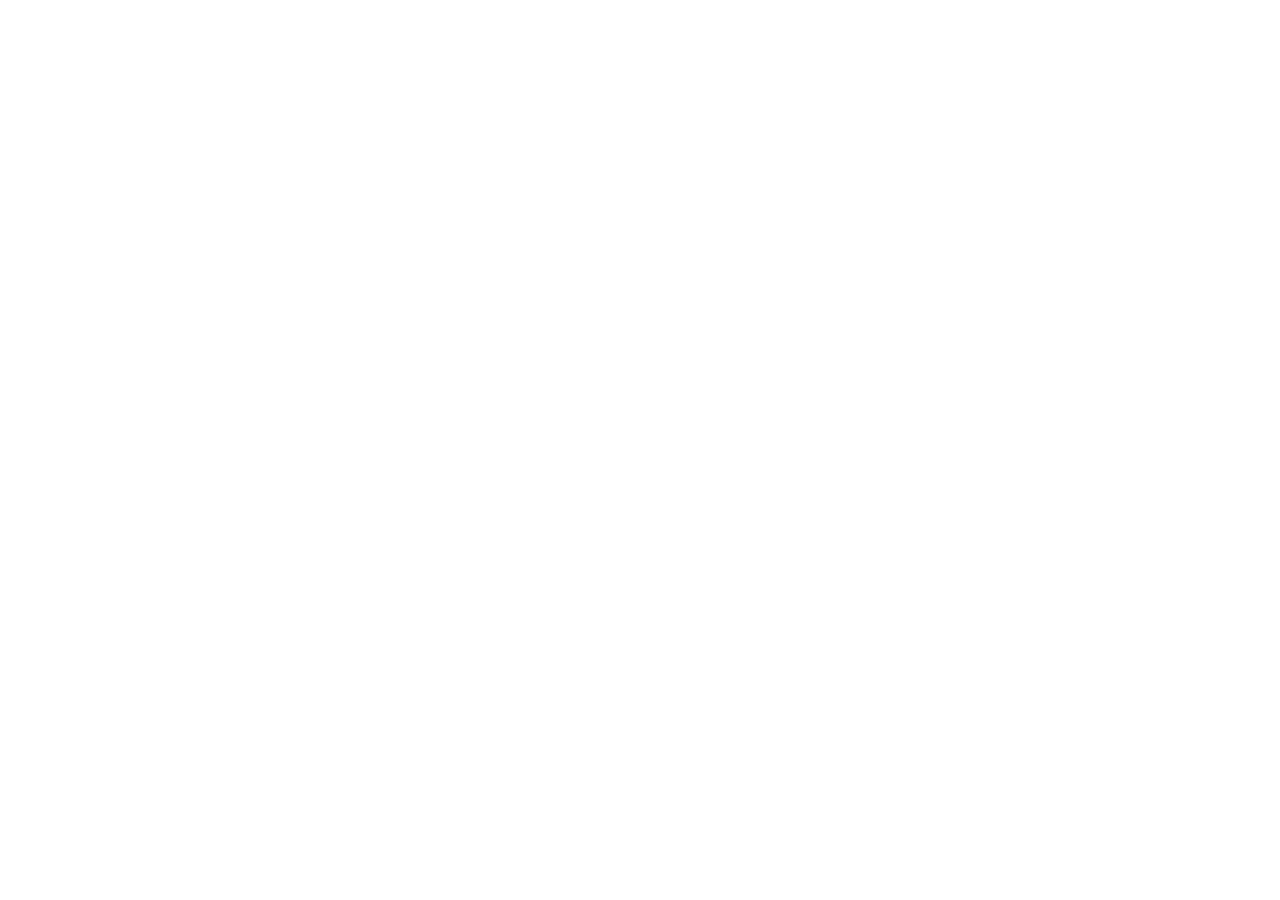
==== index.html @ 38cd2d19 "estrutura base do site" ====
<!DOCTYPE html>
<html lang="pt-BR">
<head>

    <meta charset="UTF-8">
    <meta name="viewport" content="width=device-width, initial-scale=1.0">
    <title>Kipedreiro</title>

    <link rel="stylesheet" href="css/styles.css">
    <script src="js/java.js"></script>
</head>
<body>
    <header>

    </header>
    
    <main>

    </main>

    <footer>

    </footer>
</body>
</html>
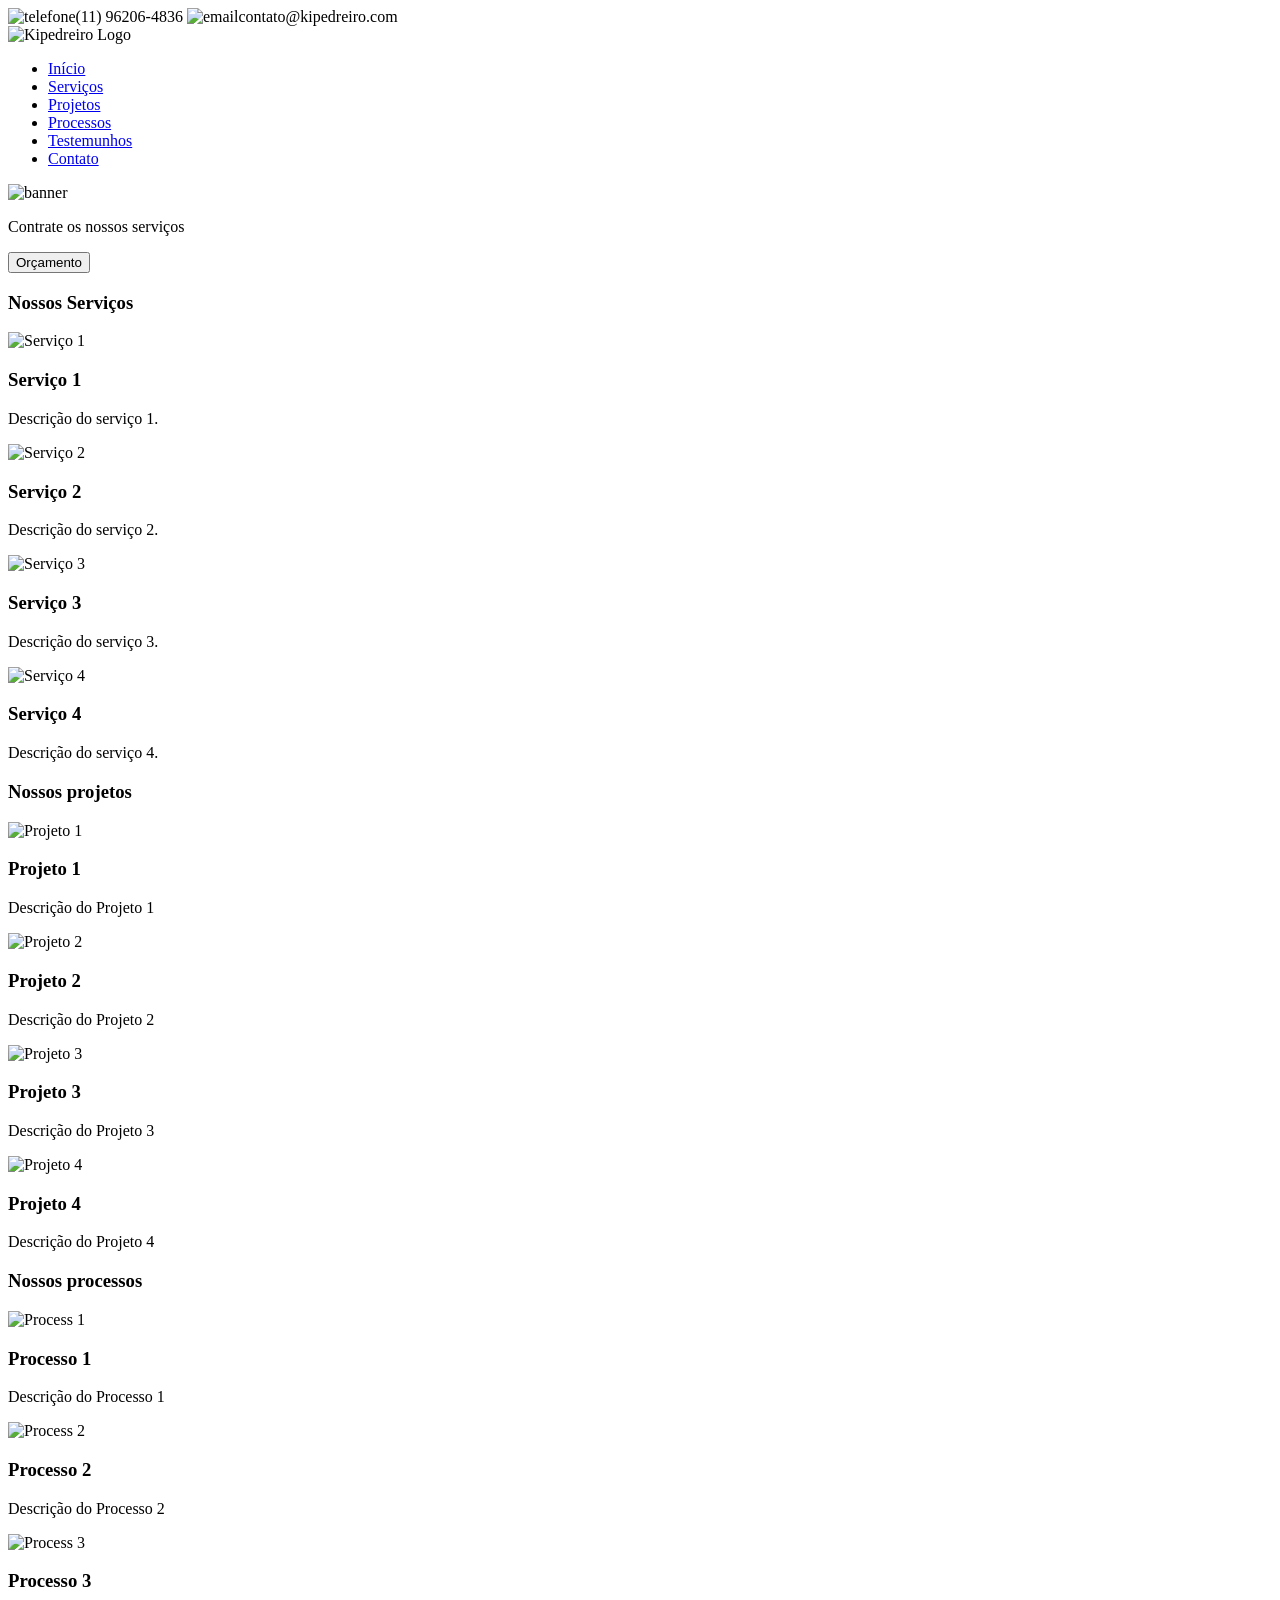
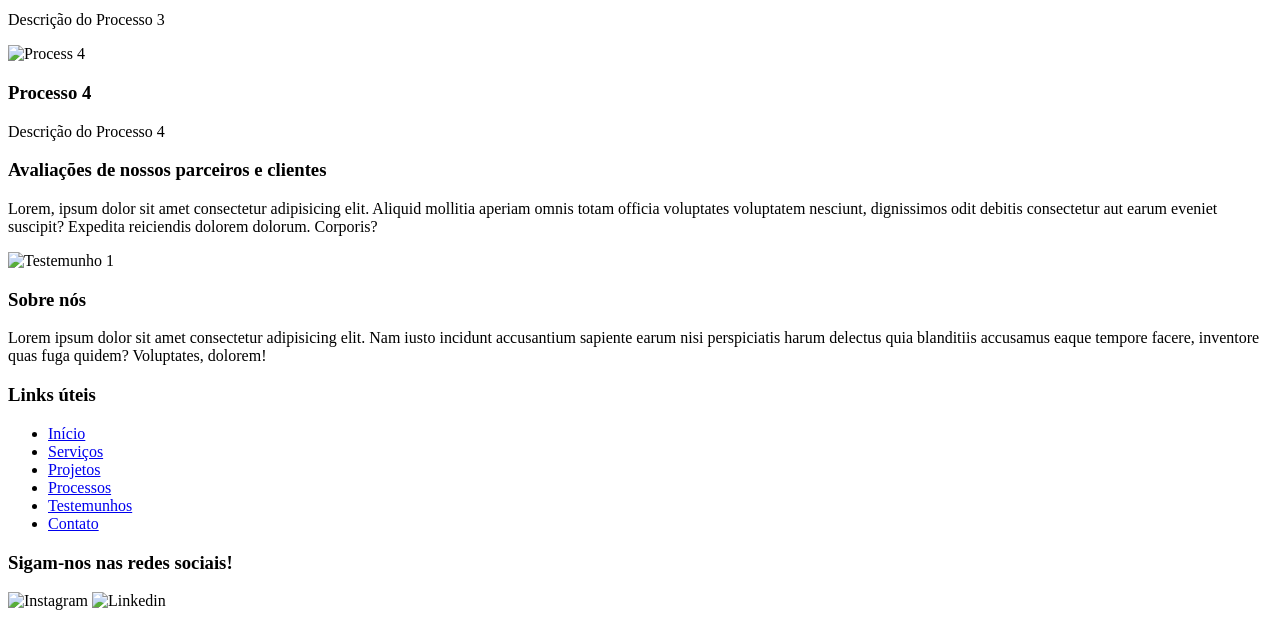
==== commit 68bce5e3: "estrutura html feita" ====
--- a/index.html
+++ b/index.html
@@ -1,25 +1,158 @@
 <!DOCTYPE html>
 <html lang="pt-BR">
 <head>
-
     <meta charset="UTF-8">
     <meta name="viewport" content="width=device-width, initial-scale=1.0">
     <title>Kipedreiro</title>
-
     <link rel="stylesheet" href="css/styles.css">
-    <script src="js/java.js"></script>
 </head>
 <body>
+
     <header>
+        <div class="menu-secundario">
+            <span><img src="" alt="telefone" class="icon">(11) 96206-4836</span>
+            <span><img src="" alt="email" class="icon">contato@kipedreiro.com</span>
+        </div>      
+        <nav class="menu-primario">
+            <img src="" alt="Kipedreiro Logo" class="logo">
+            <ul>
+                <li><a href="#hero">Início</a></li>
+                <li><a href="#servicos">Serviços</a></li>
+                <li><a href="#projetos">Projetos</a></li>
+                <li><a href="#processos">Processos</a></li>
+                <li><a href="#testemunhos">Testemunhos</a></li>
+                <li><a href="#contato">Contato</a></li>         
+            </ul>
+        </nav>
+    </header> 
 
-    </header>
-    
     <main>
+        <section class="hero">
+            <div class="conteudo-hero">
+                <img src="" alt="banner" class="icon">
+                <p>Contrate os nossos serviços</p>
+                <button>Orçamento</button>
+            </div>
 
+        </section>
+        <section class="servicos">
+            <h3>Nossos Serviços</h3>
+            <div class="container-servicos">
+                <div class="cards">
+                    <div class="card-servico">
+                        <img src="" alt="Serviço 1" class="servico-imagem">
+                        <h3>Serviço 1</h3>
+                        <p>Descrição do serviço 1.</p>
+                    </div>
+                    <div class="card-servico">
+                        <img src="" alt="Serviço 2" class="servico-imagem">
+                        <h3>Serviço 2</h3>
+                        <p>Descrição do serviço 2.</p>
+                    </div>
+                    <div class="card-servico">
+                        <img src="" alt="Serviço 3" class="servico-imagem">
+                        <h3>Serviço 3</h3>
+                        <p>Descrição do serviço 3.</p>
+                    </div>
+                    <div class="card-servico">
+                        <img src="" alt="Serviço 4" class="servico-imagem">
+                        <h3>Serviço 4</h3>
+                        <p>Descrição do serviço 4.</p>
+                    </div>
+                </div>
+            </div>
+        </section>
+        <section class="projetos">
+            <h3>Nossos projetos</h3>
+            <div class="container-projetos">
+                <div class="cards">
+                    <div class="card-projeto">
+                        <img src="" alt="Projeto 1" class="projeto-imagem">
+                        <h3>Projeto 1</h3>
+                        <p>Descrição do Projeto 1</p>
+                    </div>
+                    <div class="card-projeto">
+                        <img src="" alt="Projeto 2" class="projeto-imagem">
+                        <h3>Projeto 2</h3>
+                        <p>Descrição do Projeto 2</p>
+                    </div>
+                    <div class="card-projeto">
+                        <img src="" alt="Projeto 3" class="projeto-imagem">
+                        <h3>Projeto 3</h3>
+                        <p>Descrição do Projeto 3</p>
+                    </div>
+                    <div class="card-projeto">
+                        <img src="" alt="Projeto 4" class="projeto-imagem">
+                        <h3>Projeto 4</h3>
+                        <p>Descrição do Projeto 4</p>
+                    </div>
+                </div>
+
+            </div>
+        </section>
+        <section class="processos">
+            <h3>Nossos processos</h3>
+            <div class="container-processos">
+                <div class="cards">
+                    <div class="card-processo">
+                        <img src="" alt="Process 1" class="processo-imagem">
+                        <h3>Processo 1</h3>
+                        <p>Descrição do Processo 1</p>
+                    </div>
+                    <div class="card-processo">
+                        <img src="" alt="Process 2" class="processo-imagem">
+                        <h3>Processo 2</h3>
+                        <p>Descrição do Processo 2</p>
+                    </div>
+                    <div class="card-processo">
+                        <img src="" alt="Process 3" class="processo-imagem">
+                        <h3>Processo 3</h3>
+                        <p>Descrição do Processo 3</p>
+                    </div>
+                    <div class="card-processo">
+                        <img src="" alt="Process 4" class="processo-imagem">
+                        <h3>Processo 4</h3>
+                        <p>Descrição do Processo 4</p>
+                    </div>
+                </div>
+            </div>
+        </section>
+        <section class="testemunhos">
+            <h3>Avaliações de nossos parceiros e clientes</h3>
+            <div class="container">
+                <p>Lorem, ipsum dolor sit amet consectetur adipisicing elit. Aliquid mollitia aperiam omnis totam officia voluptates voluptatem nesciunt, dignissimos odit debitis consectetur aut earum eveniet suscipit? Expedita reiciendis dolorem dolorum. Corporis?</p>
+                <img src="" alt="Testemunho 1" class="testemunho-imagem">
+            </div>
+        </section>
     </main>
 
     <footer>
+        <div class="container-footer">
+            <div class="coluna-footer">
+                <h3>Sobre nós</h3>
+                <p>Lorem ipsum dolor sit amet consectetur adipisicing elit. Nam iusto incidunt accusantium sapiente earum nisi perspiciatis harum delectus quia blanditiis accusamus eaque tempore facere, inventore quas fuga quidem? Voluptates, dolorem!</p>
+            </div>
+            <div class="coluna-footer">
+                <h3>Links úteis</h3>
+                <ul>
+                    <li><a href="#hero">Início</a></li>
+                    <li><a href="#servicos">Serviços</a></li>
+                    <li><a href="#projetos">Projetos</a></li>
+                    <li><a href="#processos">Processos</a></li>
+                    <li><a href="#testemunhos">Testemunhos</a></li>
+                    <li><a href="#contato">Contato</a></li>         
+                </ul>
+            </div>
+            <div class="coluna-footer">
+                <h3>Sigam-nos nas redes sociais!</h3>
+                <div class="redes">
+                    <img src="" alt="Instagram" class="redes-sociais">
+                    <img src="" alt="Linkedin" class="redes-sociais">
+                </div>
+            </div>
+        </div>
+    </footer>
 
-    </footer>
+    <script src="js/java.js"></script>
 </body>
 </html>
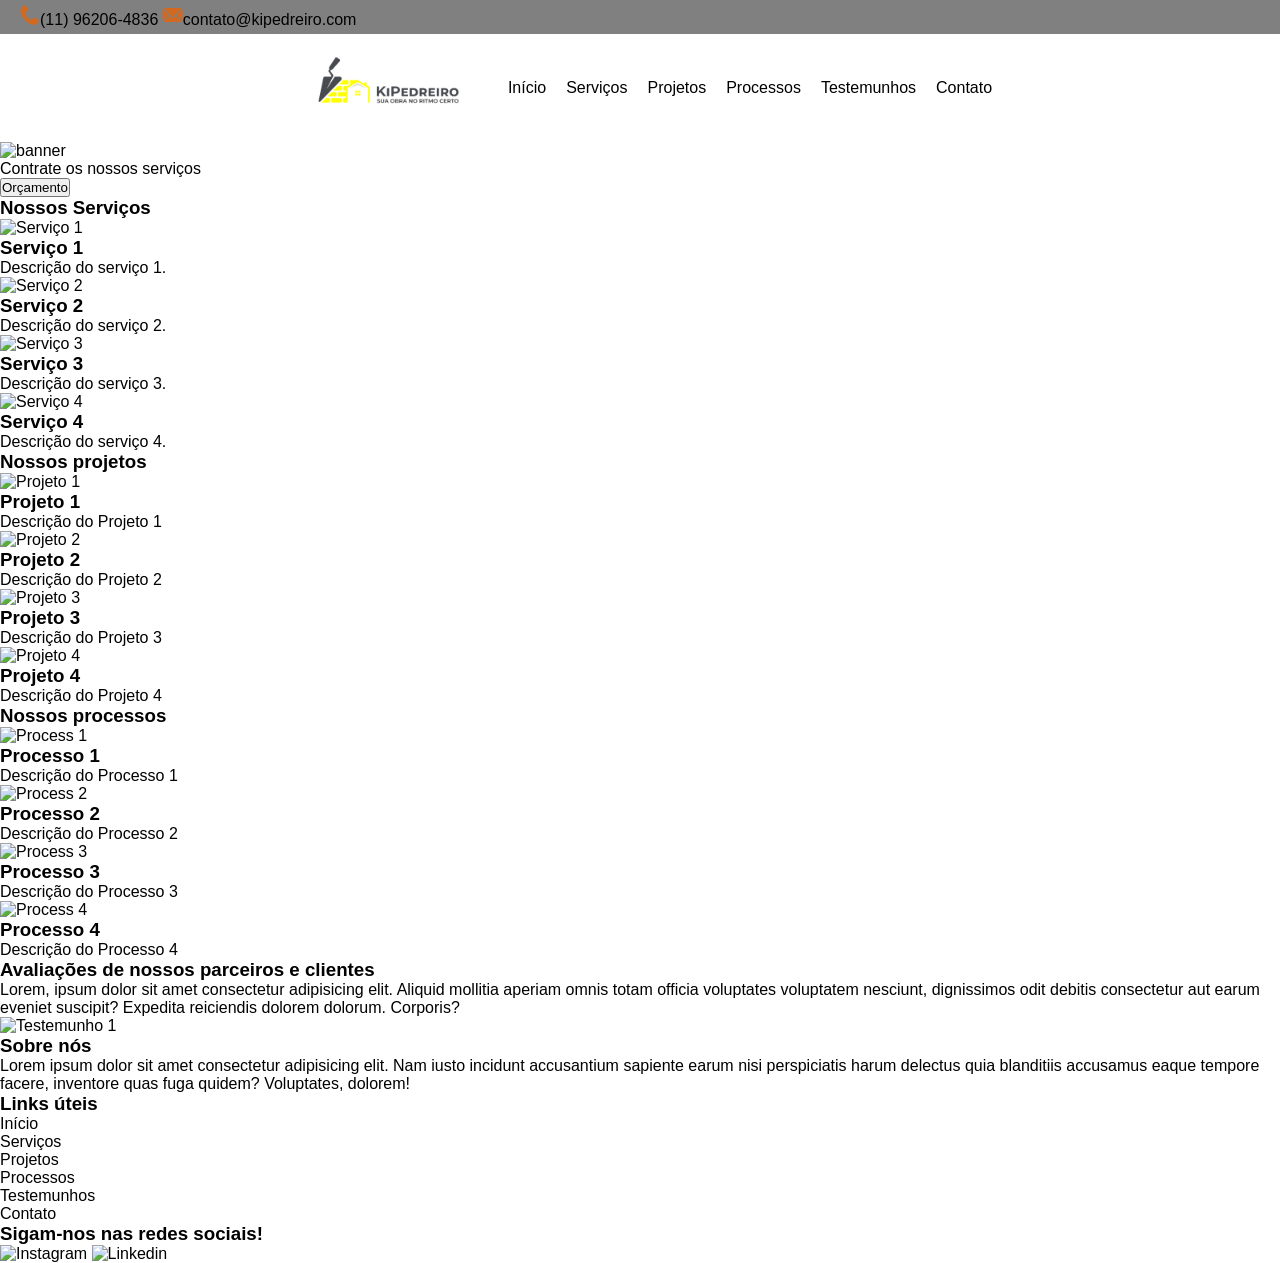
==== commit 5258a544: "criando a navbar" ====
--- a/index.html
+++ b/index.html
@@ -4,18 +4,20 @@
     <meta charset="UTF-8">
     <meta name="viewport" content="width=device-width, initial-scale=1.0">
     <title>Kipedreiro</title>
-    <link rel="stylesheet" href="css/styles.css">
+    <link rel="stylesheet" href="assets/css/style.css">
 </head>
 <body>
 
     <header>
         <div class="menu-secundario">
-            <span><img src="" alt="telefone" class="icon">(11) 96206-4836</span>
-            <span><img src="" alt="email" class="icon">contato@kipedreiro.com</span>
+            <div class="icons">
+                <span><img src="assets/img/icon/phone.svg" alt="telefone" class="icon">(11) 96206-4836</span>
+                <span><img src="assets/img/icon/email.svg" alt="email" class="icon">contato@kipedreiro.com</span>
+            </div>
         </div>      
         <nav class="menu-primario">
-            <img src="" alt="Kipedreiro Logo" class="logo">
-            <ul>
+            <img src="assets/img/logo/KiPedreiro.png" alt="Kipedreiro Logo" class="logo">
+            <ul class="menu-navegacao">
                 <li><a href="#hero">Início</a></li>
                 <li><a href="#servicos">Serviços</a></li>
                 <li><a href="#projetos">Projetos</a></li>
@@ -33,7 +35,6 @@
                 <p>Contrate os nossos serviços</p>
                 <button>Orçamento</button>
             </div>
-
         </section>
         <section class="servicos">
             <h3>Nossos Serviços</h3>
--- a/assets/css/style.css
+++ b/assets/css/style.css
@@ -0,0 +1,11 @@
+@import url("base.css");
+@import url("variaveis.css");
+@import url("hero.css");
+@import url("header.css");
+@import url("servicos.css");
+@import url("projetos.css");
+@import url("cards.css");
+@import url("footer.css");
+@import url("testemunhos.css");
+@import url("processos.css");
+@import url("contato.css");
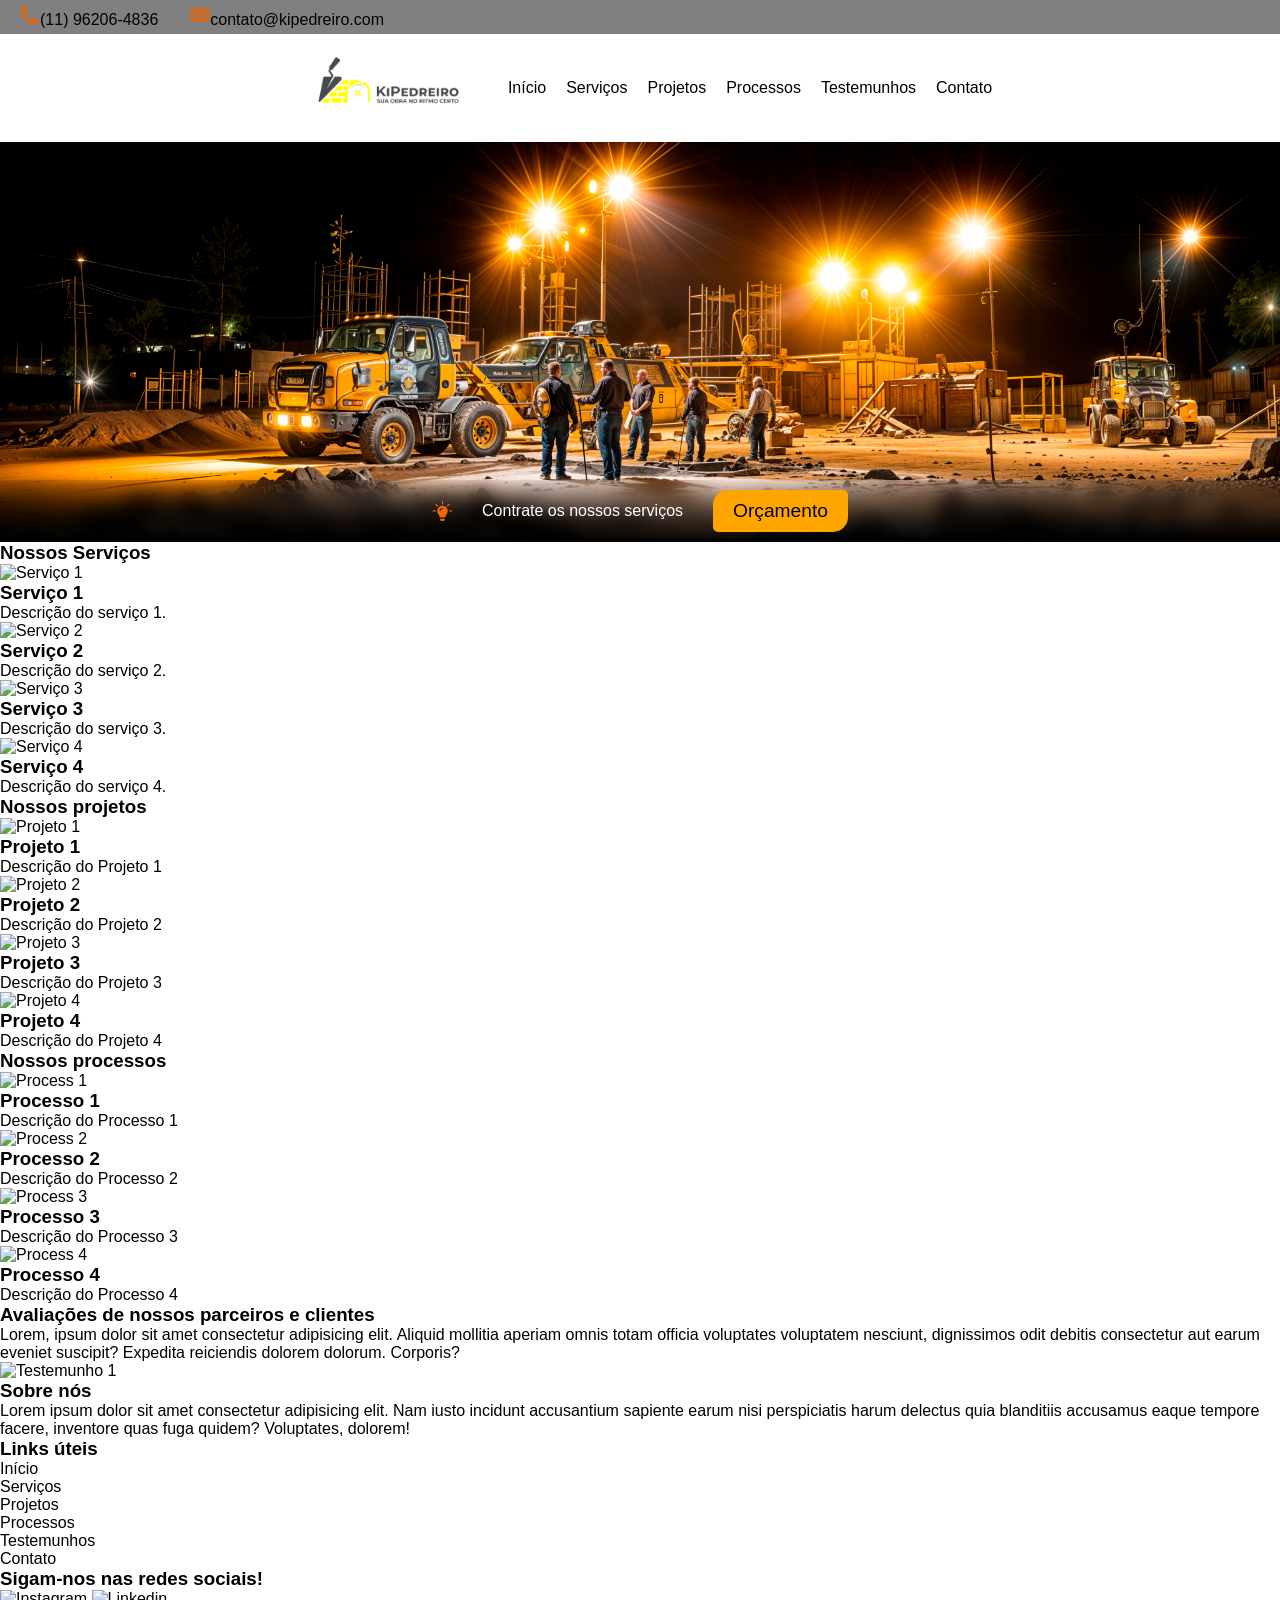
==== commit 767d323b: "adicionado banner e orçamento" ====
--- a/index.html
+++ b/index.html
@@ -10,10 +10,8 @@
 
     <header>
         <div class="menu-secundario">
-            <div class="icons">
                 <span><img src="assets/img/icon/phone.svg" alt="telefone" class="icon">(11) 96206-4836</span>
                 <span><img src="assets/img/icon/email.svg" alt="email" class="icon">contato@kipedreiro.com</span>
-            </div>
         </div>      
         <nav class="menu-primario">
             <img src="assets/img/logo/KiPedreiro.png" alt="Kipedreiro Logo" class="logo">
@@ -31,9 +29,9 @@
     <main>
         <section class="hero">
             <div class="conteudo-hero">
-                <img src="" alt="banner" class="icon">
+                <img src="assets/img/icon/light.svg" alt="banner" class="icon">
                 <p>Contrate os nossos serviços</p>
-                <button>Orçamento</button>
+                <button class="botao-orcamento">Orçamento</button>
             </div>
         </section>
         <section class="servicos">
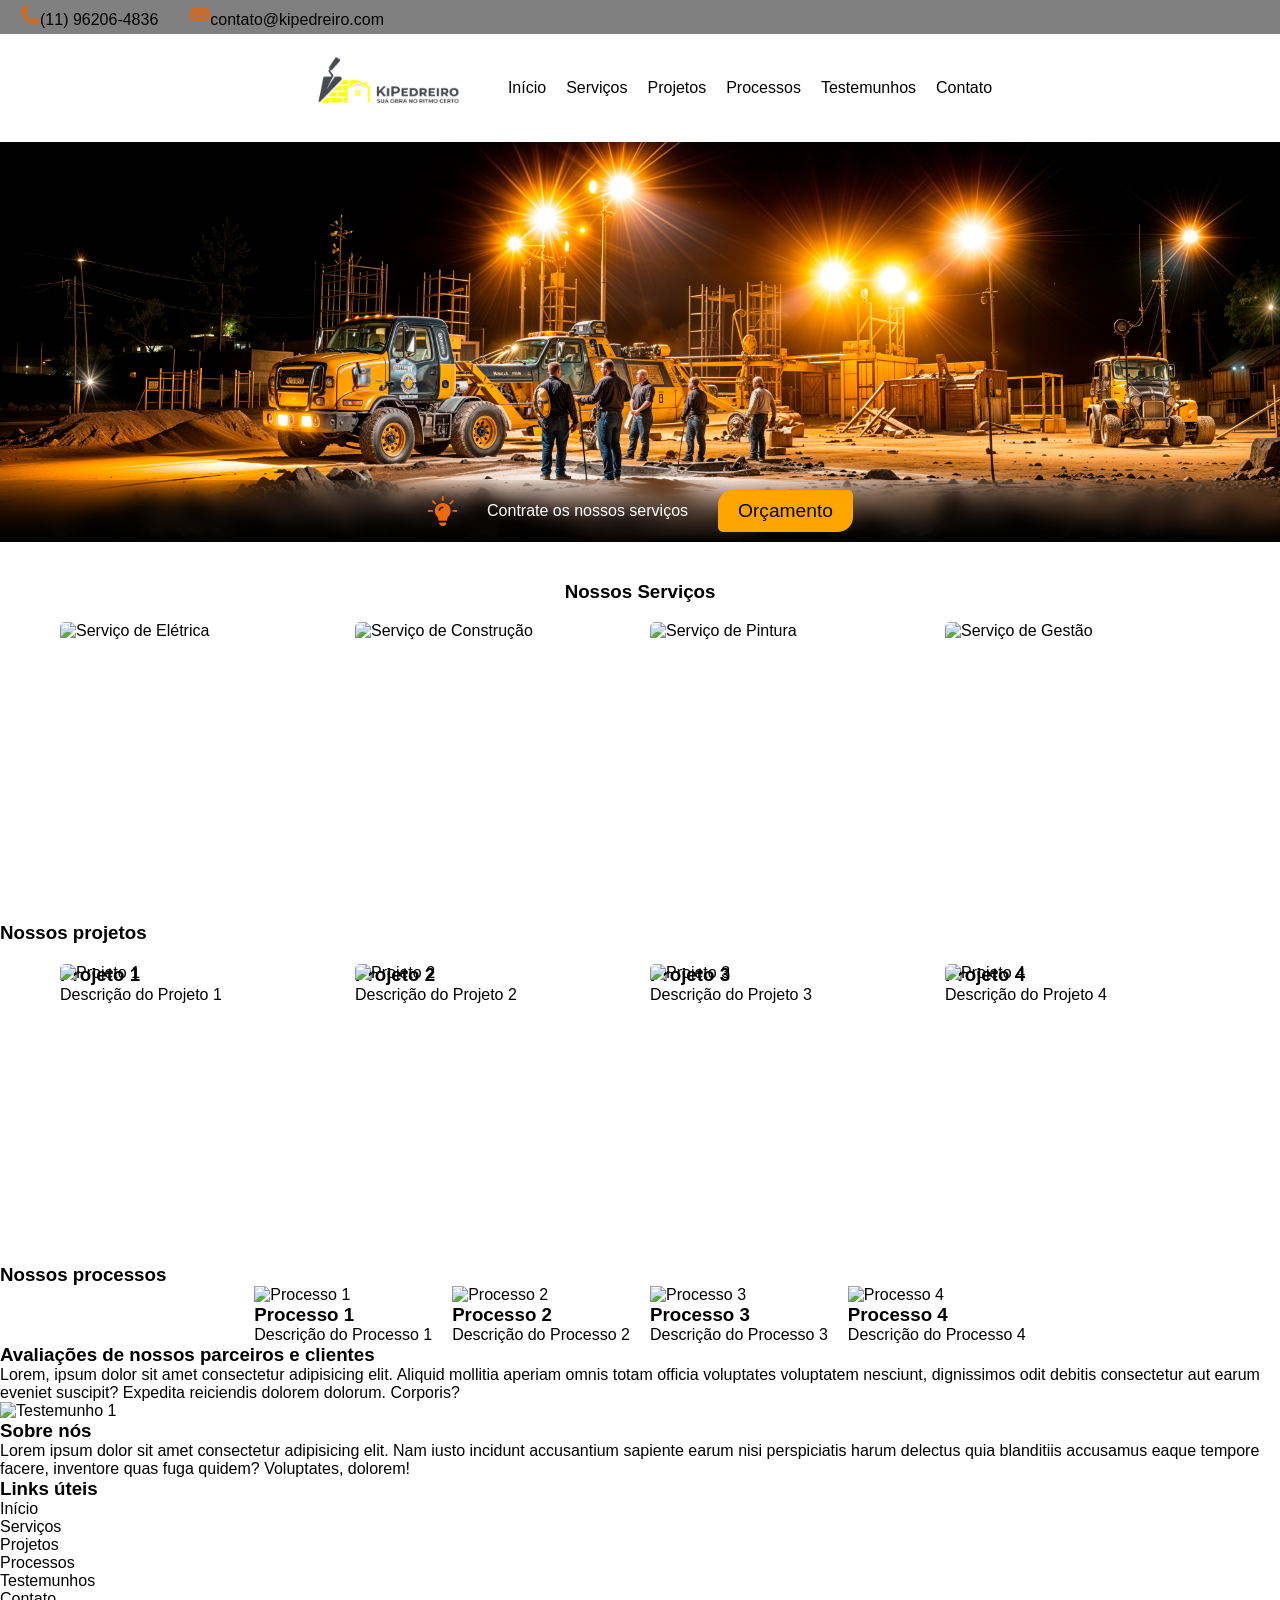
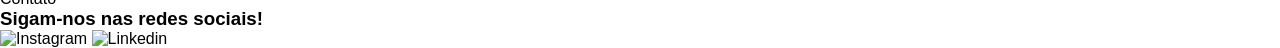
==== commit bca9d0a1: "criando card serviços" ====
--- a/index.html
+++ b/index.html
@@ -29,34 +29,51 @@
     <main>
         <section class="hero">
             <div class="conteudo-hero">
-                <img src="assets/img/icon/light.svg" alt="banner" class="icon">
+                <img src="assets/img/icon/light.svg" alt="banner" class="icon-2">
                 <p>Contrate os nossos serviços</p>
                 <button class="botao-orcamento">Orçamento</button>
             </div>
+
         </section>
         <section class="servicos">
-            <h3>Nossos Serviços</h3>
             <div class="container-servicos">
+                <h3 class="titulo">Nossos Serviços</h3>
                 <div class="cards">
                     <div class="card-servico">
-                        <img src="" alt="Serviço 1" class="servico-imagem">
-                        <h3>Serviço 1</h3>
-                        <p>Descrição do serviço 1.</p>
-                    </div>
-                    <div class="card-servico">
-                        <img src="" alt="Serviço 2" class="servico-imagem">
-                        <h3>Serviço 2</h3>
-                        <p>Descrição do serviço 2.</p>
-                    </div>
-                    <div class="card-servico">
-                        <img src="" alt="Serviço 3" class="servico-imagem">
-                        <h3>Serviço 3</h3>
-                        <p>Descrição do serviço 3.</p>
-                    </div>
-                    <div class="card-servico">
-                        <img src="" alt="Serviço 4" class="servico-imagem">
-                        <h3>Serviço 4</h3>
-                        <p>Descrição do serviço 4.</p>
+                        <figure>
+                            <img src="assets/img/eletrica.jpg" alt="Serviço de Elétrica" class="servico-imagem">
+                            <figcaption class="figcaption-servico">
+                                <h3 class="titulo-interno">Serviços Elétricos</h3>
+                                <p>Serviços completos de elétrica para sua residência.</p>
+                            </figcaption>
+                        </figure>
+                    </div>
+                    <div class="card-servico">
+                        <figure>
+                            <img src="assets/img/construcao.jpg" alt="Serviço de Construção" class="servico-imagem">
+                            <figcaption class="figcaption-servico">
+                                <h3 class="titulo-interno">Serviço de Construção</h3>
+                                <p>Serviços completos de construção de forma rápida e segura.</p>
+                            </figcaption>
+                        </figure>
+                    </div>
+                    <div class="card-servico">
+                        <figure>
+                            <img src="assets/img/pintura.jpg" alt="Serviço de Pintura" class="servico-imagem">
+                            <figcaption class="figcaption-servico">
+                                <h3 class="titulo-interno">Serviços de Pinturas</h3>
+                                <p>O melhor serviço de pintura para sua residência.</p>
+                            </figcaption>
+                        </figure>
+                    </div>
+                    <div class="card-servico">
+                        <figure>
+                            <img src="assets/img/gestao.jpg" alt="Serviço de Gestão" class="servico-imagem">
+                            <figcaption class="figcaption-servico">
+                                <h3 class="titulo-interno">Serviço de Gestão</h3>
+                                <p>A melhor organização sobre a construção da sua residência.</p>
+                            </figcaption>
+                        </figure>
                     </div>
                 </div>
             </div>
@@ -64,65 +81,98 @@
         <section class="projetos">
             <h3>Nossos projetos</h3>
             <div class="container-projetos">
-                <div class="cards">
-                    <div class="card-projeto">
-                        <img src="" alt="Projeto 1" class="projeto-imagem">
-                        <h3>Projeto 1</h3>
-                        <p>Descrição do Projeto 1</p>
-                    </div>
-                    <div class="card-projeto">
-                        <img src="" alt="Projeto 2" class="projeto-imagem">
-                        <h3>Projeto 2</h3>
-                        <p>Descrição do Projeto 2</p>
-                    </div>
-                    <div class="card-projeto">
-                        <img src="" alt="Projeto 3" class="projeto-imagem">
-                        <h3>Projeto 3</h3>
-                        <p>Descrição do Projeto 3</p>
-                    </div>
-                    <div class="card-projeto">
-                        <img src="" alt="Projeto 4" class="projeto-imagem">
-                        <h3>Projeto 4</h3>
-                        <p>Descrição do Projeto 4</p>
-                    </div>
-                </div>
-
+              <div class="cards">
+                <div class="card-projeto">
+                  <figure>
+                    <img src="" alt="Projeto 1" class="projeto-imagem">
+                    <figcaption>
+                      <h3>Projeto 1</h3>
+                      <p>Descrição do Projeto 1</p>
+                    </figcaption>
+                  </figure>
+                </div>
+                <div class="card-projeto">
+                  <figure>
+                    <img src="" alt="Projeto 2" class="projeto-imagem">
+                    <figcaption>
+                      <h3>Projeto 2</h3>
+                      <p>Descrição do Projeto 2</p>
+                    </figcaption>
+                  </figure>
+                </div>
+                <div class="card-projeto">
+                  <figure>
+                    <img src="" alt="Projeto 3" class="projeto-imagem">
+                    <figcaption>
+                      <h3>Projeto 3</h3>
+                      <p>Descrição do Projeto 3</p>
+                    </figcaption>
+                  </figure>
+                </div>
+                <div class="card-projeto">
+                  <figure>
+                    <img src="" alt="Projeto 4" class="projeto-imagem">
+                    <figcaption>
+                      <h3>Projeto 4</h3>
+                      <p>Descrição do Projeto 4</p>
+                    </figcaption>
+                  </figure>
+                </div>
+              </div>
             </div>
         </section>
         <section class="processos">
             <h3>Nossos processos</h3>
             <div class="container-processos">
-                <div class="cards">
-                    <div class="card-processo">
-                        <img src="" alt="Process 1" class="processo-imagem">
-                        <h3>Processo 1</h3>
-                        <p>Descrição do Processo 1</p>
-                    </div>
-                    <div class="card-processo">
-                        <img src="" alt="Process 2" class="processo-imagem">
-                        <h3>Processo 2</h3>
-                        <p>Descrição do Processo 2</p>
-                    </div>
-                    <div class="card-processo">
-                        <img src="" alt="Process 3" class="processo-imagem">
-                        <h3>Processo 3</h3>
-                        <p>Descrição do Processo 3</p>
-                    </div>
-                    <div class="card-processo">
-                        <img src="" alt="Process 4" class="processo-imagem">
-                        <h3>Processo 4</h3>
-                        <p>Descrição do Processo 4</p>
-                    </div>
-                </div>
-            </div>
-        </section>
+              <div class="cards">
+                <div class="card-processo">
+                  <figure>
+                    <img src="" alt="Processo 1" class="processo-imagem">
+                    <figcaption>
+                      <h3>Processo 1</h3>
+                      <p>Descrição do Processo 1</p>
+                    </figcaption>
+                  </figure>
+                </div>
+                <div class="card-processo">
+                  <figure>
+                    <img src="" alt="Processo 2" class="processo-imagem">
+                    <figcaption>
+                      <h3>Processo 2</h3>
+                      <p>Descrição do Processo 2</p>
+                    </figcaption>
+                  </figure>
+                </div>
+                <div class="card-processo">
+                  <figure>
+                    <img src="" alt="Processo 3" class="processo-imagem">
+                    <figcaption>
+                      <h3>Processo 3</h3>
+                      <p>Descrição do Processo 3</p>
+                    </figcaption>
+                  </figure>
+                </div>
+                <div class="card-processo">
+                  <figure>
+                    <img src="" alt="Processo 4" class="processo-imagem">
+                    <figcaption>
+                      <h3>Processo 4</h3>
+                      <p>Descrição do Processo 4</p>
+                    </figcaption>
+                  </figure>
+                </div>
+              </div>
+            </div>
+        </section>
+          
         <section class="testemunhos">
             <h3>Avaliações de nossos parceiros e clientes</h3>
             <div class="container">
-                <p>Lorem, ipsum dolor sit amet consectetur adipisicing elit. Aliquid mollitia aperiam omnis totam officia voluptates voluptatem nesciunt, dignissimos odit debitis consectetur aut earum eveniet suscipit? Expedita reiciendis dolorem dolorum. Corporis?</p>
-                <img src="" alt="Testemunho 1" class="testemunho-imagem">
-            </div>
-        </section>
+              <p>Lorem, ipsum dolor sit amet consectetur adipisicing elit. Aliquid mollitia aperiam omnis totam officia voluptates voluptatem nesciunt, dignissimos odit debitis consectetur aut earum eveniet suscipit? Expedita reiciendis dolorem dolorum. Corporis?</p>
+              <img src="" alt="Testemunho 1" class="testemunho-imagem">
+            </div>
+        </section>
+          
     </main>
 
     <footer>
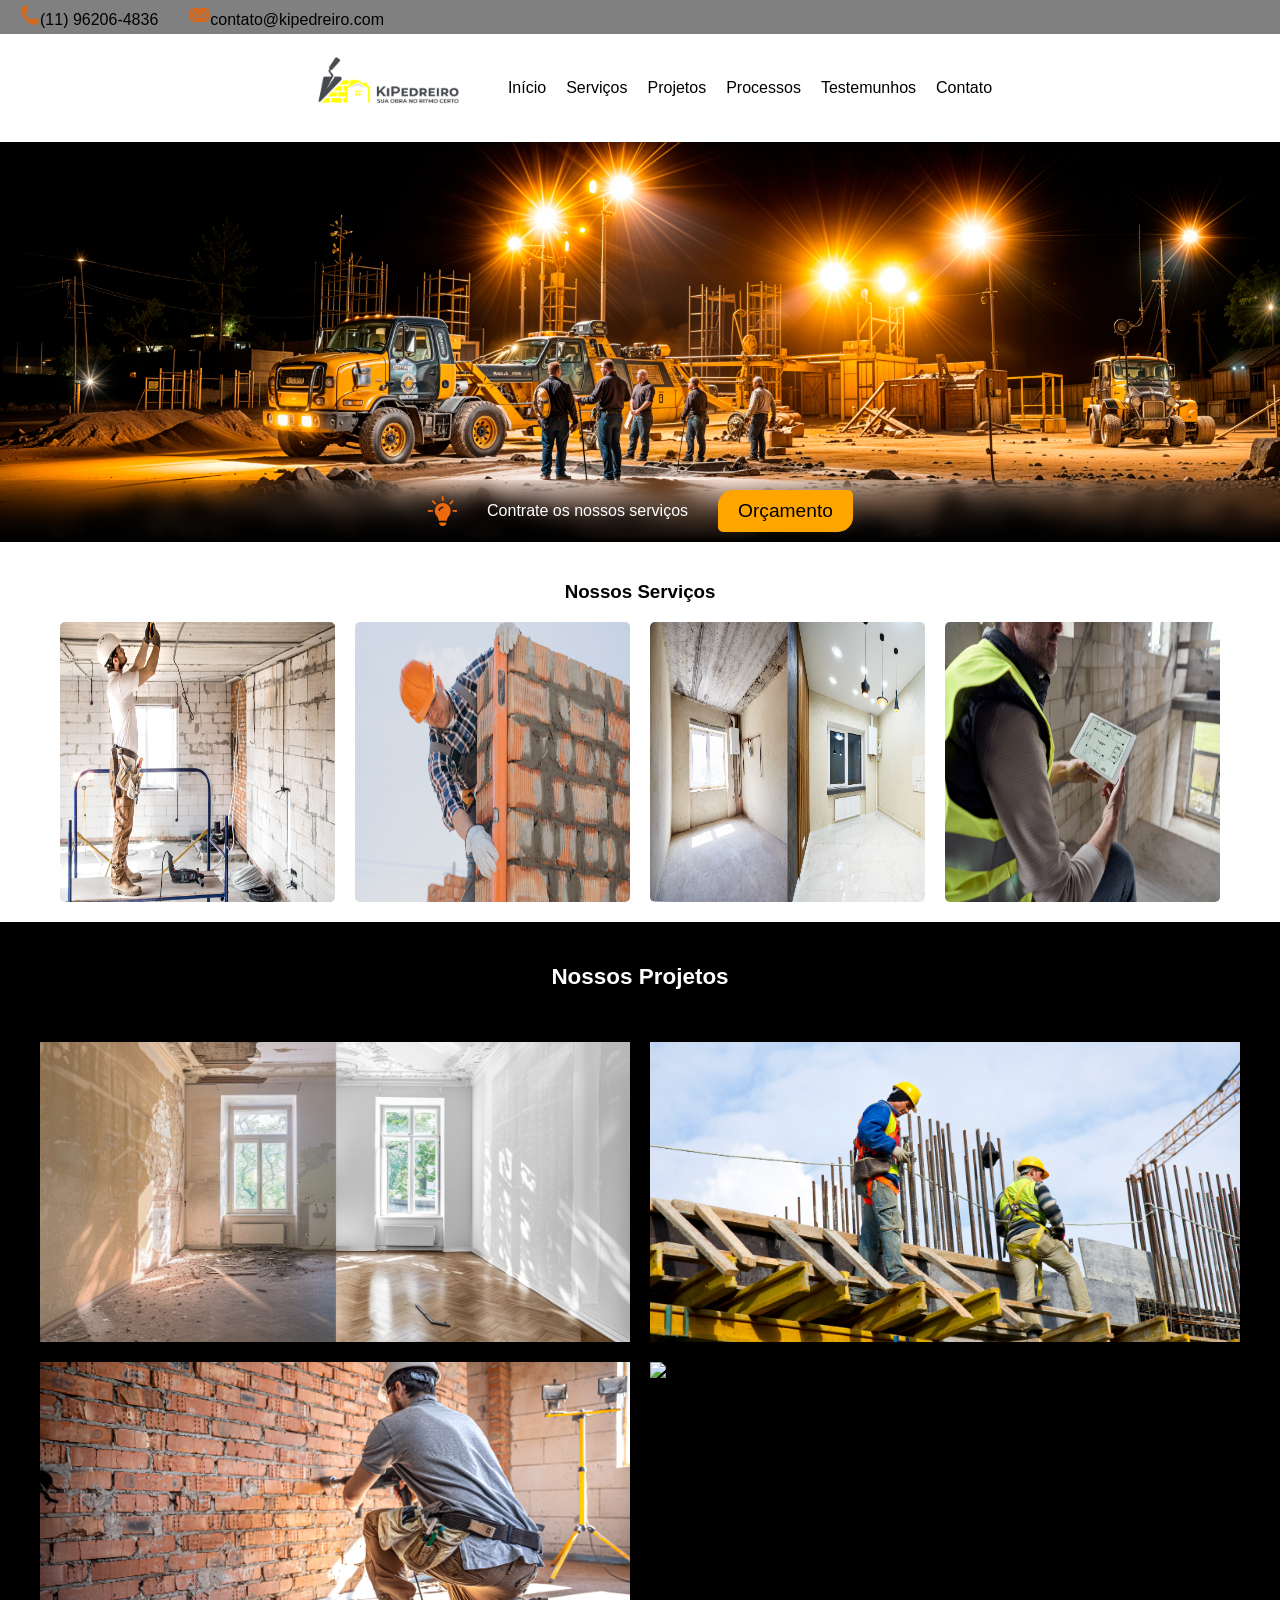
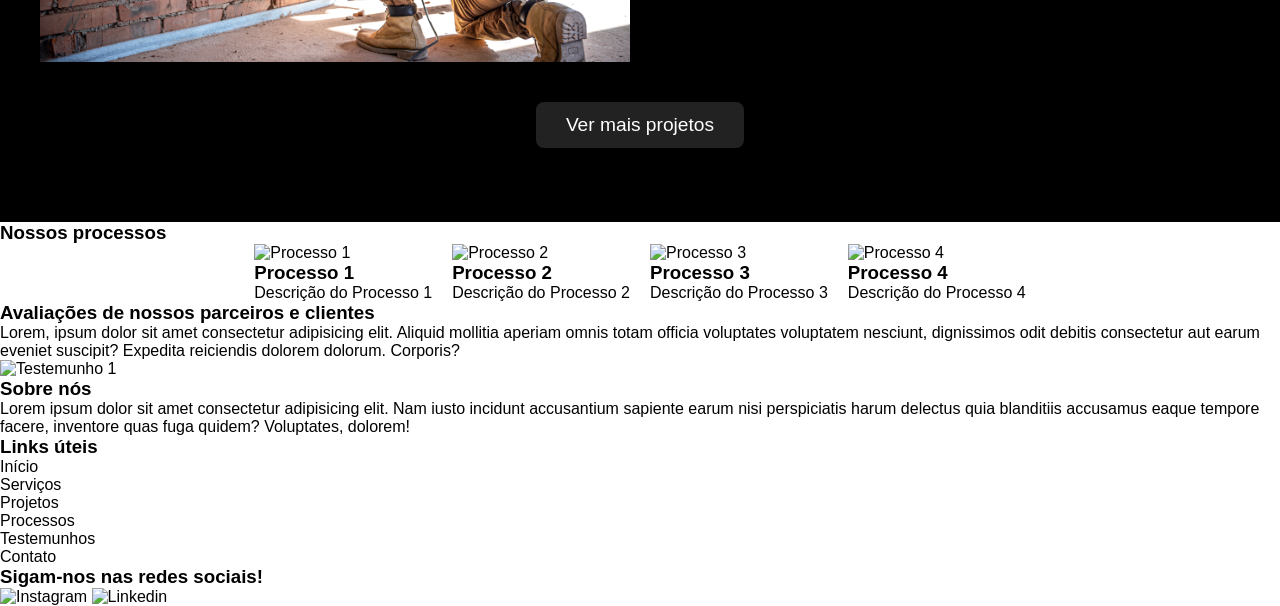
==== commit 8fd708e3: "criando cards projeto" ====
--- a/index.html
+++ b/index.html
@@ -79,48 +79,47 @@
             </div>
         </section>
         <section class="projetos">
-            <h3>Nossos projetos</h3>
+            <div class="titulo-projeto">
+                <h3>Nossos Projetos</h3>
+              </div>
             <div class="container-projetos">
-              <div class="cards">
-                <div class="card-projeto">
-                  <figure>
-                    <img src="" alt="Projeto 1" class="projeto-imagem">
-                    <figcaption>
-                      <h3>Projeto 1</h3>
-                      <p>Descrição do Projeto 1</p>
-                    </figcaption>
-                  </figure>
-                </div>
-                <div class="card-projeto">
-                  <figure>
-                    <img src="" alt="Projeto 2" class="projeto-imagem">
-                    <figcaption>
-                      <h3>Projeto 2</h3>
-                      <p>Descrição do Projeto 2</p>
-                    </figcaption>
-                  </figure>
-                </div>
-                <div class="card-projeto">
-                  <figure>
-                    <img src="" alt="Projeto 3" class="projeto-imagem">
-                    <figcaption>
-                      <h3>Projeto 3</h3>
-                      <p>Descrição do Projeto 3</p>
-                    </figcaption>
-                  </figure>
-                </div>
-                <div class="card-projeto">
-                  <figure>
-                    <img src="" alt="Projeto 4" class="projeto-imagem">
-                    <figcaption>
-                      <h3>Projeto 4</h3>
-                      <p>Descrição do Projeto 4</p>
-                    </figcaption>
-                  </figure>
-                </div>
+
+                <div class="cards-projeto">
+              <figure class="card-projeto">
+                <img src="assets/img/projeto1.jpg" alt="Projeto 1" class="projeto-imagem">
+                <figcaption class="figcaption-projeto">
+                  <h3 class="titulo-interno">Construção Residencial</h3>
+                  <p>Trabalhamos a parte interna da sua residência garantindo o melhor serviço</p>
+                </figcaption>
+              </figure>
+              <figure class="card-projeto">
+                <img src="assets/img/projeto2.jpg" alt="Projeto 2" class="projeto-imagem">
+                <figcaption class="figcaption-projeto">
+                  <h3 class="titulo-interno">Análise Estrutural</h3>
+                  <p>Fazemos checagem estrutural a cada etapa, garantindo assim a segurança da sua residência.</p>
+                </figcaption>
+              </figure>
+              <figure class="card-projeto">
+                <img src="assets/img/projeto3.jpg" alt="Projeto 3" class="projeto-imagem">
+                <figcaption class="figcaption-projeto">
+                  <h3 class="titulo-interno">Reboco de Qualidade</h3>
+                  <p>Os profissionais são qualificados para trazer a melhor qualidade da sua estrutura.</p>
+                </figcaption>
+              </figure>
+              <figure class="card-projeto">
+                <img src="assets/img/projeto4.jpg" alt="Projeto 4" class="projeto-imagem">
+                <figcaption class="figcaption-projeto">
+                  <h3 class="titulo-interno">Construção do Zero</h3>
+                  <p>Do começo ao fim! É só solicitar e você terá sua residência feita do zero!</p>
+                </figcaption>
+              </figure>
+            </div>
+            </div>
+            <div class="b-projetos">
+                <button class="botao-projetos">Ver mais projetos</button>
               </div>
-            </div>
-        </section>
+          </section>
+          
         <section class="processos">
             <h3>Nossos processos</h3>
             <div class="container-processos">
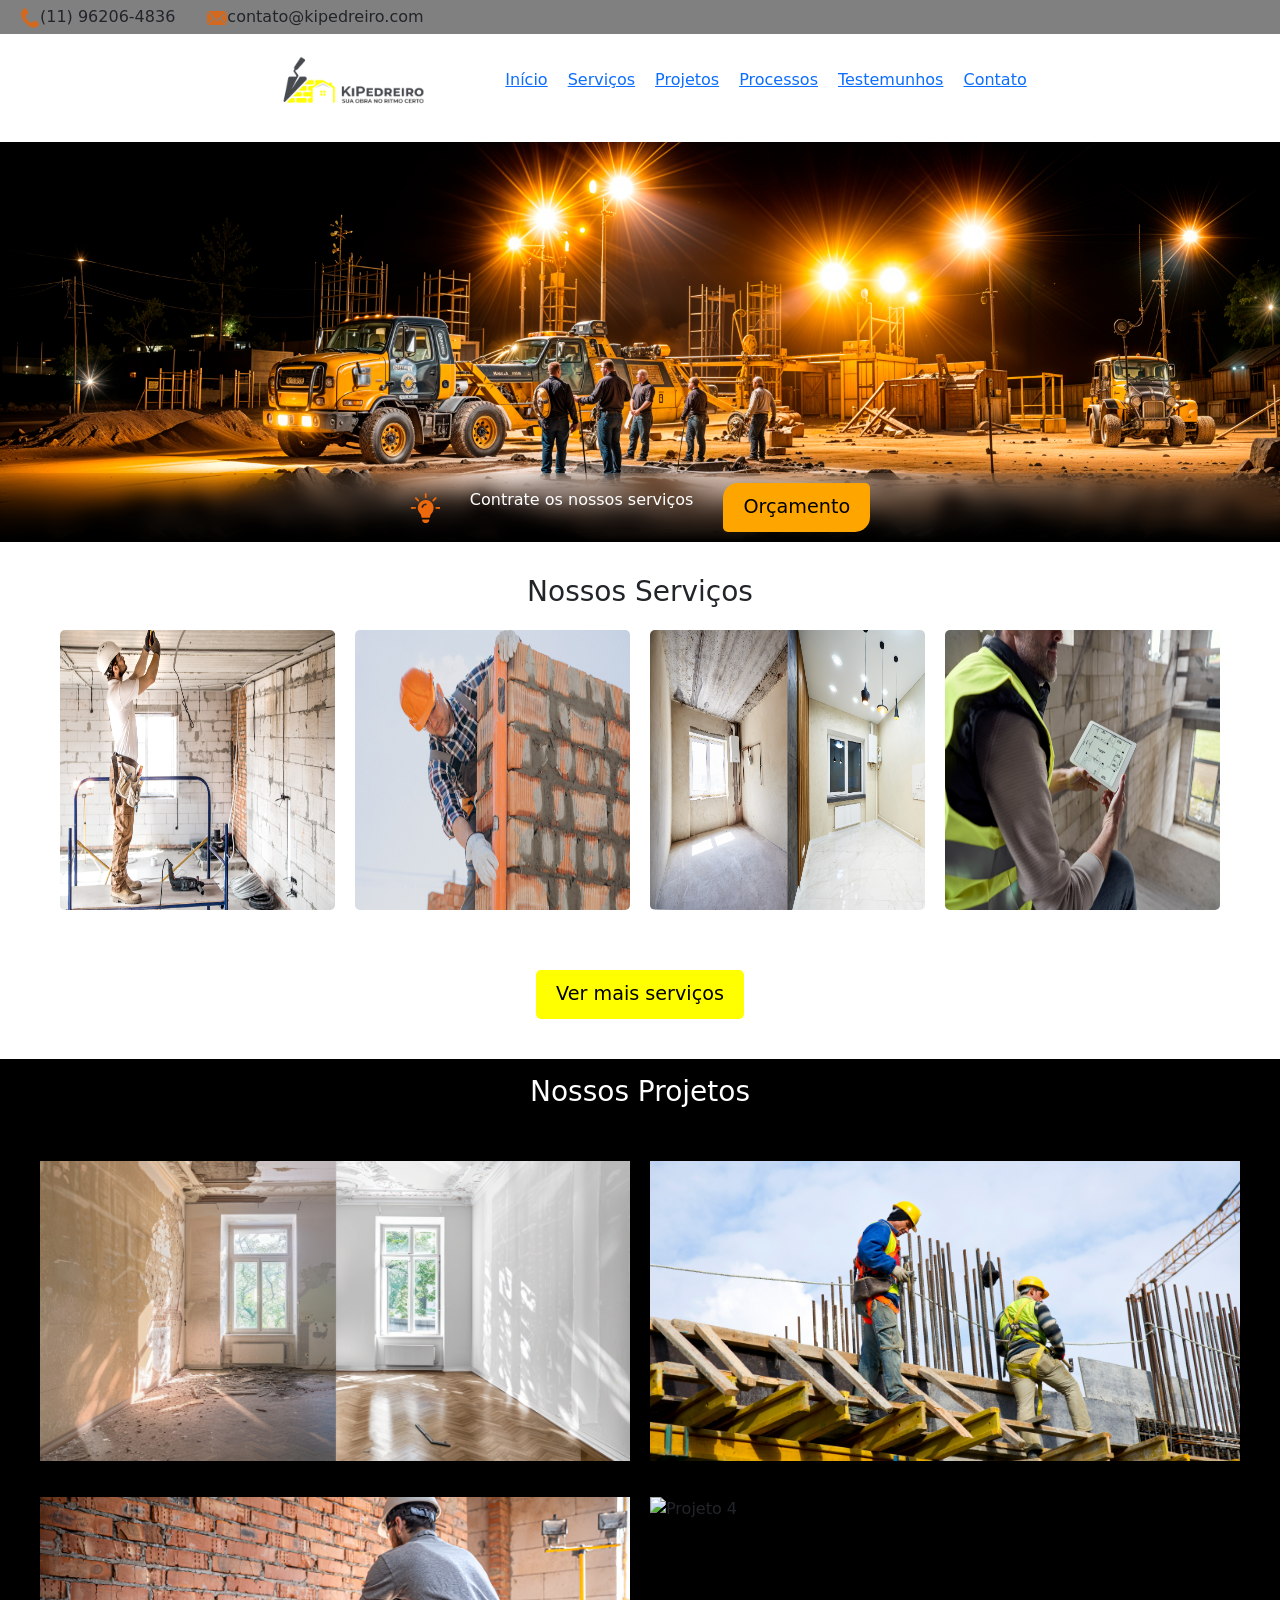
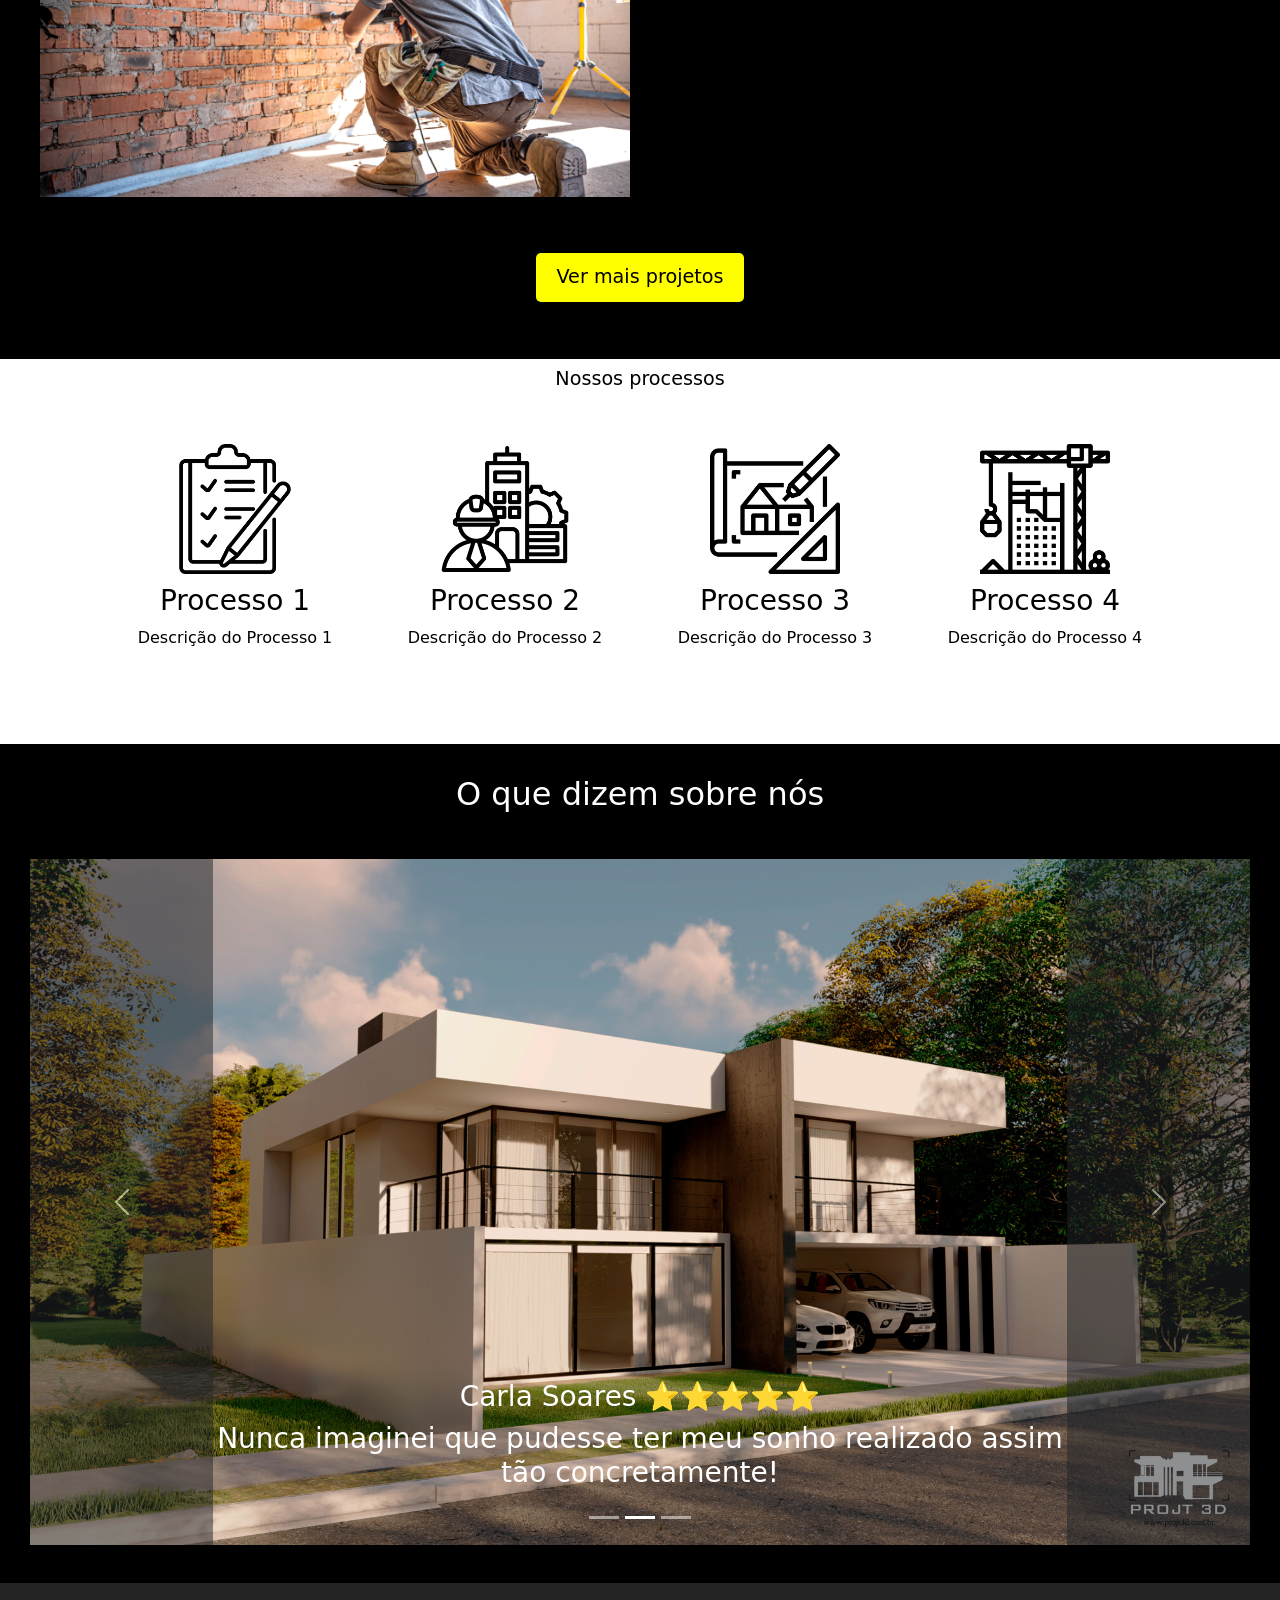
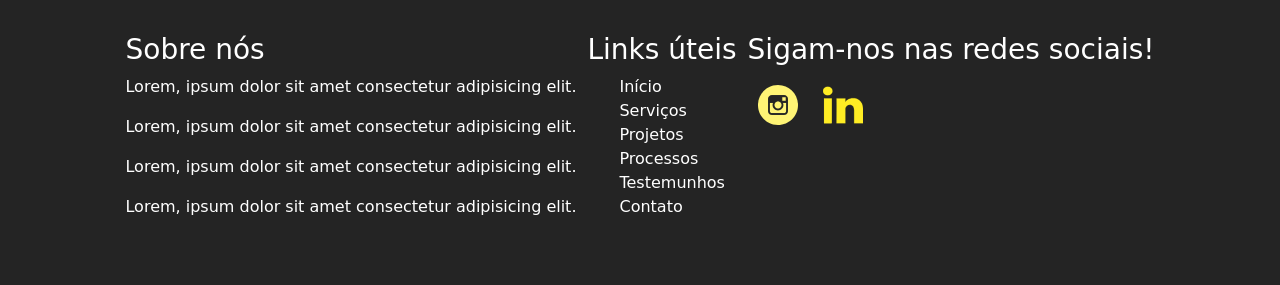
==== commit 50710234: "criado pagina inicial completa" ====
--- a/index.html
+++ b/index.html
@@ -5,6 +5,7 @@
     <meta name="viewport" content="width=device-width, initial-scale=1.0">
     <title>Kipedreiro</title>
     <link rel="stylesheet" href="assets/css/style.css">
+    <link href="https://cdn.jsdelivr.net/npm/bootstrap@5.3.7/dist/css/bootstrap.min.css" rel="stylesheet" integrity="sha384-LN+7fdVzj6u52u30Kp6M/trliBMCMKTyK833zpbD+pXdCLuTusPj697FH4R/5mcr" crossorigin="anonymous">
 </head>
 <body>
 
@@ -12,6 +13,7 @@
         <div class="menu-secundario">
                 <span><img src="assets/img/icon/phone.svg" alt="telefone" class="icon">(11) 96206-4836</span>
                 <span><img src="assets/img/icon/email.svg" alt="email" class="icon">contato@kipedreiro.com</span>
+                
         </div>      
         <nav class="menu-primario">
             <img src="assets/img/logo/KiPedreiro.png" alt="Kipedreiro Logo" class="logo">
@@ -77,13 +79,15 @@
                     </div>
                 </div>
             </div>
+            <div class="b-servicos">
+              <a href="servicos.html" class="botao-servicos">Ver mais serviços</a>
+            </div>
         </section>
         <section class="projetos">
             <div class="titulo-projeto">
                 <h3>Nossos Projetos</h3>
               </div>
             <div class="container-projetos">
-
                 <div class="cards-projeto">
               <figure class="card-projeto">
                 <img src="assets/img/projeto1.jpg" alt="Projeto 1" class="projeto-imagem">
@@ -116,45 +120,45 @@
             </div>
             </div>
             <div class="b-projetos">
-                <button class="botao-projetos">Ver mais projetos</button>
+                <a href="projetos.html" class="botao-projetos">Ver mais projetos</a>
               </div>
           </section>
           
         <section class="processos">
-            <h3>Nossos processos</h3>
             <div class="container-processos">
-              <div class="cards">
-                <div class="card-processo">
-                  <figure>
-                    <img src="" alt="Processo 1" class="processo-imagem">
-                    <figcaption>
+              <h3 class="titulo-processo">Nossos processos</h3>
+              <div class="cards-processo">
+                <div class="card-processo">
+                  <figure class="figure-processo">
+                    <img src="assets/img/icon/005-task.png" alt="Processo 1" class="processo-imagem">
+                    <figcaption class="figcaption-processo">
                       <h3>Processo 1</h3>
                       <p>Descrição do Processo 1</p>
                     </figcaption>
                   </figure>
                 </div>
                 <div class="card-processo">
-                  <figure>
-                    <img src="" alt="Processo 2" class="processo-imagem">
-                    <figcaption>
+                  <figure class="figure-processo">
+                    <img src="assets/img/icon/009-civil-engineering.png" alt="Processo 2" class="processo-imagem">
+                    <figcaption class="figcaption-processo">
                       <h3>Processo 2</h3>
                       <p>Descrição do Processo 2</p>
                     </figcaption>
                   </figure>
                 </div>
                 <div class="card-processo">
-                  <figure>
-                    <img src="" alt="Processo 3" class="processo-imagem">
-                    <figcaption>
+                  <figure class="figure-processo">
+                    <img src="assets/img/icon/006-blueprint.png" alt="Processo 3" class="processo-imagem">
+                    <figcaption class="figcaption-processo">
                       <h3>Processo 3</h3>
                       <p>Descrição do Processo 3</p>
                     </figcaption>
                   </figure>
                 </div>
                 <div class="card-processo">
-                  <figure>
-                    <img src="" alt="Processo 4" class="processo-imagem">
-                    <figcaption>
+                  <figure class="figure-processo">
+                    <img src="assets/img/icon/008-hook.png" alt="Processo 4" class="processo-imagem">
+                    <figcaption class="figcaption-processo">
                       <h3>Processo 4</h3>
                       <p>Descrição do Processo 4</p>
                     </figcaption>
@@ -165,20 +169,93 @@
         </section>
           
         <section class="testemunhos">
-            <h3>Avaliações de nossos parceiros e clientes</h3>
-            <div class="container">
-              <p>Lorem, ipsum dolor sit amet consectetur adipisicing elit. Aliquid mollitia aperiam omnis totam officia voluptates voluptatem nesciunt, dignissimos odit debitis consectetur aut earum eveniet suscipit? Expedita reiciendis dolorem dolorum. Corporis?</p>
-              <img src="" alt="Testemunho 1" class="testemunho-imagem">
-            </div>
+          <h3 class="titulo-testemunho">O que dizem sobre nós</h3>
+          <h3><div id="carouselId" class="carousel slide" data-bs-ride="carousel">
+            <ol class="carousel-indicators">
+              <li
+                data-bs-target="#carouselId"
+                data-bs-slide-to="0"
+                class="active"
+                aria-current="true"
+                aria-label="First slide"
+              ></li>
+              <li
+                data-bs-target="#carouselId"
+                data-bs-slide-to="1"
+                aria-label="Second slide"
+              ></li>
+              <li
+                data-bs-target="#carouselId"
+                data-bs-slide-to="2"
+                aria-label="Third slide"
+              ></li>
+            </ol>
+            <div class="carousel-inner" role="listbox">
+              <div class="carousel-item active">
+                <img
+                  src="assets/img/arquitetura1.jpg"
+                  class="w-100 d-block"
+                  alt="First slide"
+                />
+                <div class="carousel-caption d-none d-md-block">
+                  <h3>Mário Pessoa &#x2B50&#x2B50&#x2B50&#x2B50&#x2B50</h3>
+                  <p>Fiquei impressionado com a qualidade da obra!</p>
+                </div>
+              </div>
+              <div class="carousel-item">
+                <img
+                  src="assets/img/arquitetura2.jpg"
+                  class="w-100 d-block"
+                  alt="Second slide"
+                />
+                <div class="carousel-caption d-none d-md-block">
+                  <h3>Carla Soares &#x2B50&#x2B50&#x2B50&#x2B50&#x2B50</h3>
+                  <p>Nunca imaginei que pudesse ter meu sonho realizado assim tão concretamente!</p>
+                </div>
+              </div>
+              <div class="carousel-item">
+                <img
+                  src="assets/img/arquitetura3.jpg"
+                  class="w-100 d-block"
+                  alt="Third slide"
+                />
+                <div class="carousel-caption d-none d-md-block">
+                  <h3>Endieu Lopes &#x2B50&#x2B50&#x2B50&#x2B50&#x2B50</h3>
+                  <p>Transformaram tudo que eu tinha em mente em realidade!!</p>
+                </div>
+              </div>
+            </div>
+            <button
+              class="carousel-control-prev bg-dark"
+              type="button"
+              data-bs-target="#carouselId"
+              data-bs-slide="prev"
+            >
+              <span class="carousel-control-prev-icon bg-dark" aria-hidden="true"></span>
+              <span class="visually-hidden">Previous</span>
+            </button>
+            <button
+              class="carousel-control-next bg-dark"
+              type="button"
+              data-bs-target="#carouselId"
+              data-bs-slide="next"
+            >
+              <span class="carousel-control-next-icon bg-dark" aria-hidden="true"></span>
+              <span class="visually-hidden">Next</span>
+            </button>
+          </div>
+          </h3>
         </section>
           
     </main>
-
     <footer>
-        <div class="container-footer">
+        <div class="container">
             <div class="coluna-footer">
                 <h3>Sobre nós</h3>
-                <p>Lorem ipsum dolor sit amet consectetur adipisicing elit. Nam iusto incidunt accusantium sapiente earum nisi perspiciatis harum delectus quia blanditiis accusamus eaque tempore facere, inventore quas fuga quidem? Voluptates, dolorem!</p>
+              <p>Lorem, ipsum dolor sit amet consectetur adipisicing elit.</p>
+              <p>Lorem, ipsum dolor sit amet consectetur adipisicing elit.</p>
+              <p>Lorem, ipsum dolor sit amet consectetur adipisicing elit.</p>
+              <p>Lorem, ipsum dolor sit amet consectetur adipisicing elit.</p>
             </div>
             <div class="coluna-footer">
                 <h3>Links úteis</h3>
@@ -194,13 +271,18 @@
             <div class="coluna-footer">
                 <h3>Sigam-nos nas redes sociais!</h3>
                 <div class="redes">
-                    <img src="" alt="Instagram" class="redes-sociais">
-                    <img src="" alt="Linkedin" class="redes-sociais">
+                    <a href="https://instagram.com/pedreiro" target="_blank">
+                      <img src="assets/img/icon/instagram.svg" alt="Instagram" class="redes-sociais">
+                    </a>
+                    <a href="https://linkedin.com/pedreiro" target="_blank">
+                      <img src="assets/img/icon/linkedin.svg" alt="Linkedin" class="redes-sociais">
+                    </a>
                 </div>
             </div>
         </div>
     </footer>
 
     <script src="js/java.js"></script>
+    <script src="https://cdn.jsdelivr.net/npm/bootstrap@5.3.7/dist/js/bootstrap.bundle.min.js" integrity="sha384-ndDqU0Gzau9qJ1lfW4pNLlhNTkCfHzAVBReH9diLvGRem5+R9g2FzA8ZGN954O5Q" crossorigin="anonymous"></script>
 </body>
 </html>
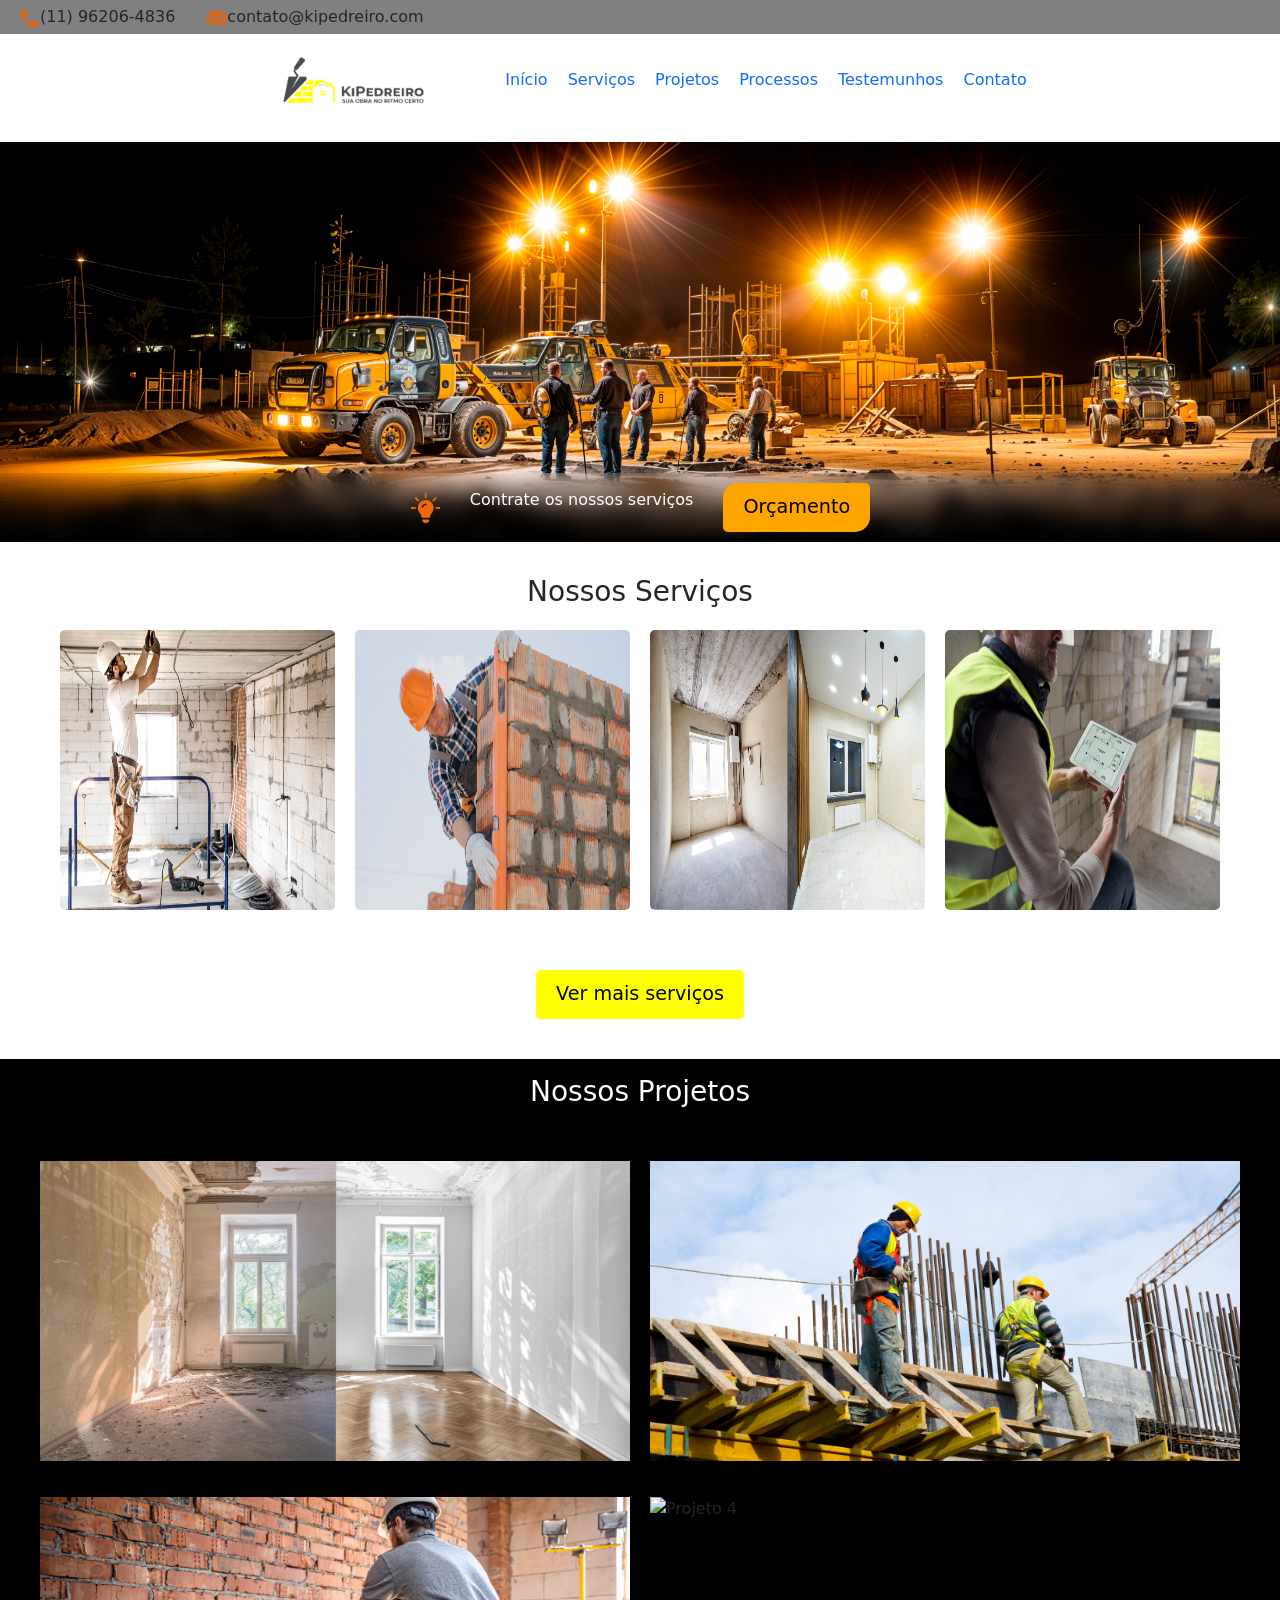
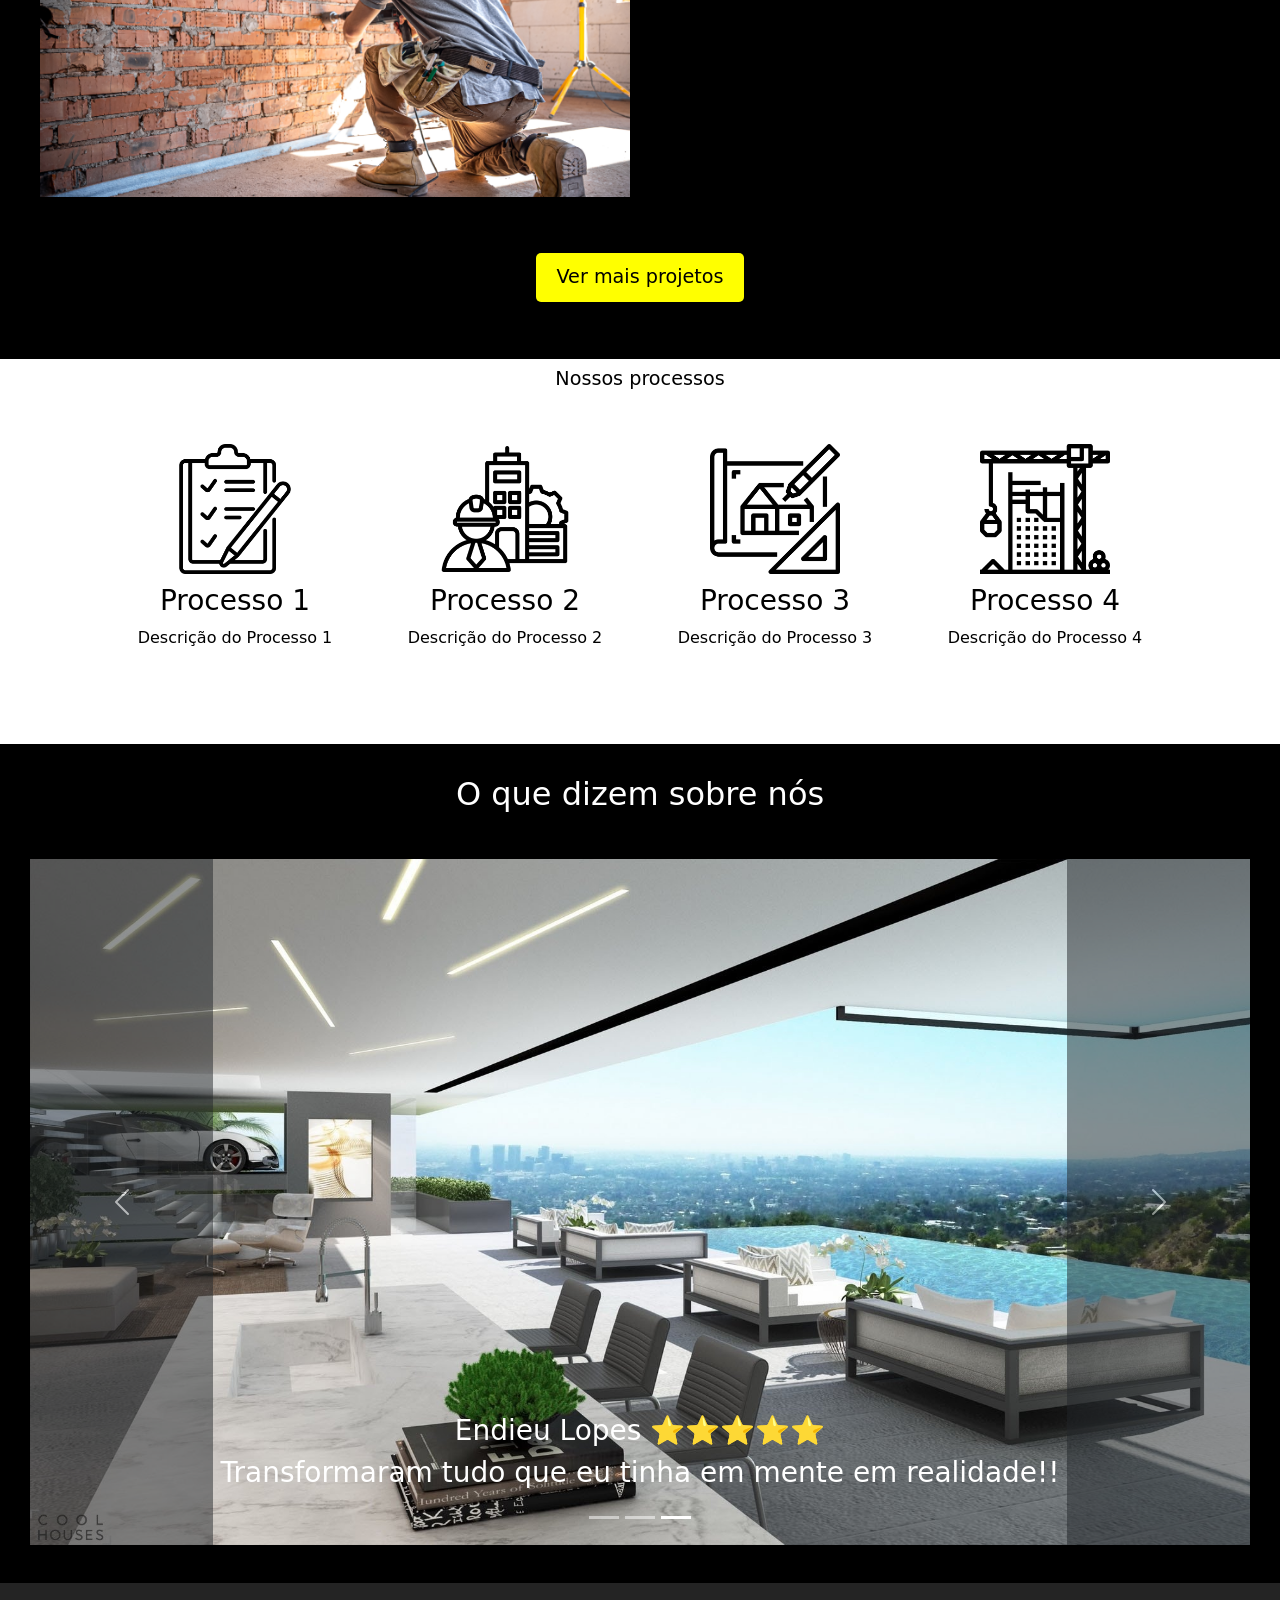
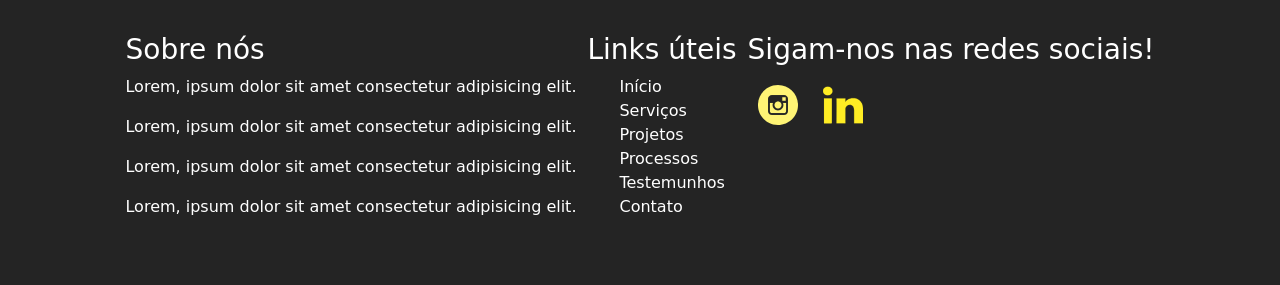
==== commit 933fb549: "fazendo serviços" ====
--- a/index.html
+++ b/index.html
@@ -18,9 +18,9 @@
         <nav class="menu-primario">
             <img src="assets/img/logo/KiPedreiro.png" alt="Kipedreiro Logo" class="logo">
             <ul class="menu-navegacao">
-                <li><a href="#hero">Início</a></li>
-                <li><a href="#servicos">Serviços</a></li>
-                <li><a href="#projetos">Projetos</a></li>
+                <li><a href="index.html">Início</a></li>
+                <li><a href="servicos.html">Serviços</a></li>
+                <li><a href="projetos.html">Projetos</a></li>
                 <li><a href="#processos">Processos</a></li>
                 <li><a href="#testemunhos">Testemunhos</a></li>
                 <li><a href="#contato">Contato</a></li>         
@@ -37,6 +37,7 @@
             </div>
 
         </section>
+        
         <section class="servicos">
             <div class="container-servicos">
                 <h3 class="titulo">Nossos Serviços</h3>
@@ -83,6 +84,7 @@
               <a href="servicos.html" class="botao-servicos">Ver mais serviços</a>
             </div>
         </section>
+
         <section class="projetos">
             <div class="titulo-projeto">
                 <h3>Nossos Projetos</h3>
@@ -260,9 +262,9 @@
             <div class="coluna-footer">
                 <h3>Links úteis</h3>
                 <ul>
-                    <li><a href="#hero">Início</a></li>
-                    <li><a href="#servicos">Serviços</a></li>
-                    <li><a href="#projetos">Projetos</a></li>
+                    <li><a href="index.html">Início</a></li>
+                    <li><a href="servicos.html">Serviços</a></li>
+                    <li><a href="projetos.html">Projetos</a></li>
                     <li><a href="#processos">Processos</a></li>
                     <li><a href="#testemunhos">Testemunhos</a></li>
                     <li><a href="#contato">Contato</a></li>         
